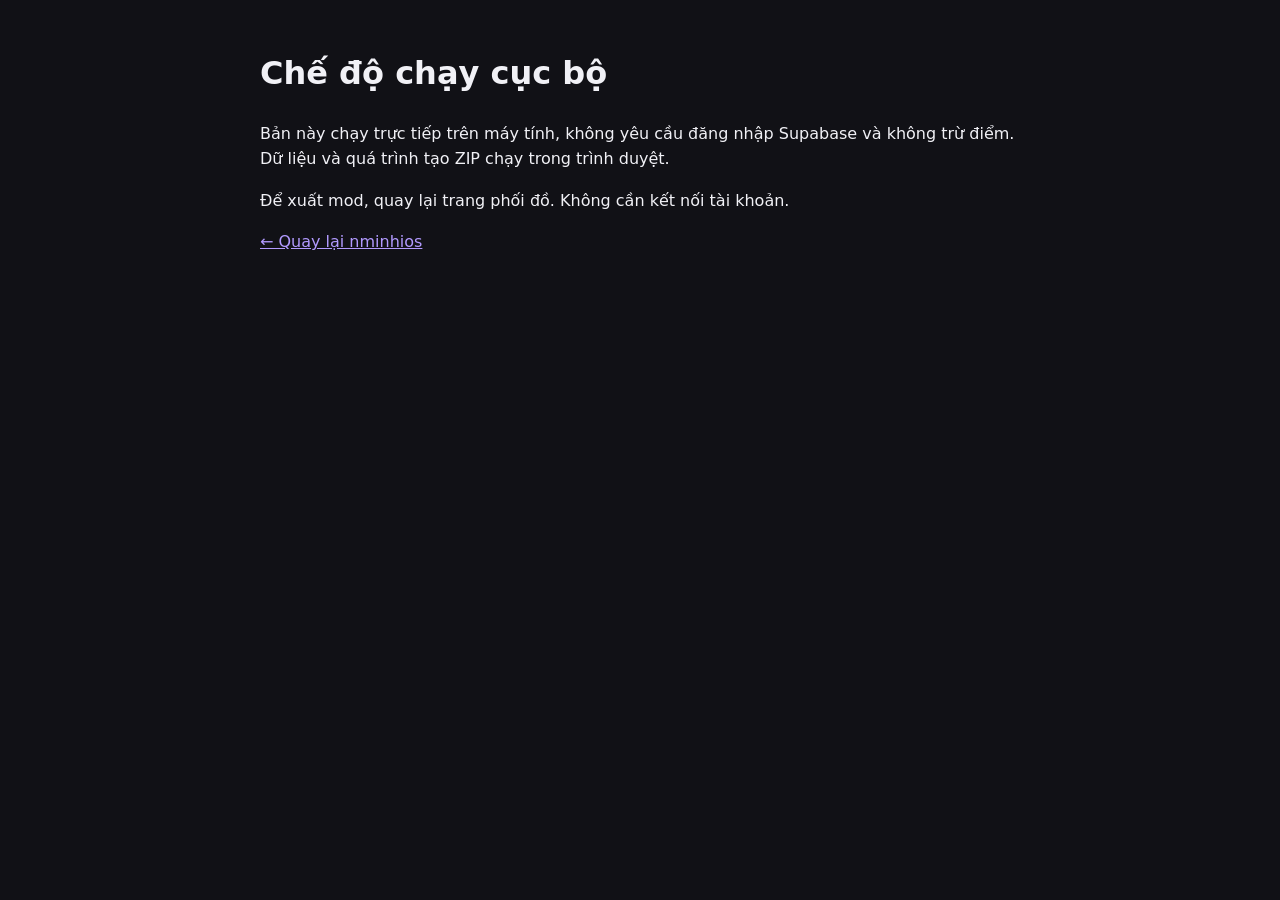
==== account.html @ 2b81d925 "Add files via upload" ====
<!doctype html><html lang="vi"><meta charset="utf-8"><meta name="viewport" content="width=device-width,initial-scale=1"><title>Chế độ chạy cục bộ</title><style>body{font:16px/1.6 system-ui;max-width:760px;margin:48px auto;padding:0 20px;background:#111116;color:#f1f1f6}a{color:#b29aff}</style><h1>Chế độ chạy cục bộ</h1><p>Bản này chạy trực tiếp trên máy tính, không yêu cầu đăng nhập Supabase và không trừ điểm. Dữ liệu và quá trình tạo ZIP chạy trong trình duyệt.</p><p>Để xuất mod, quay lại trang phối đồ. Không cần kết nối tài khoản.</p><p><a href="./index.html">← Quay lại nminhios</a></p></html>
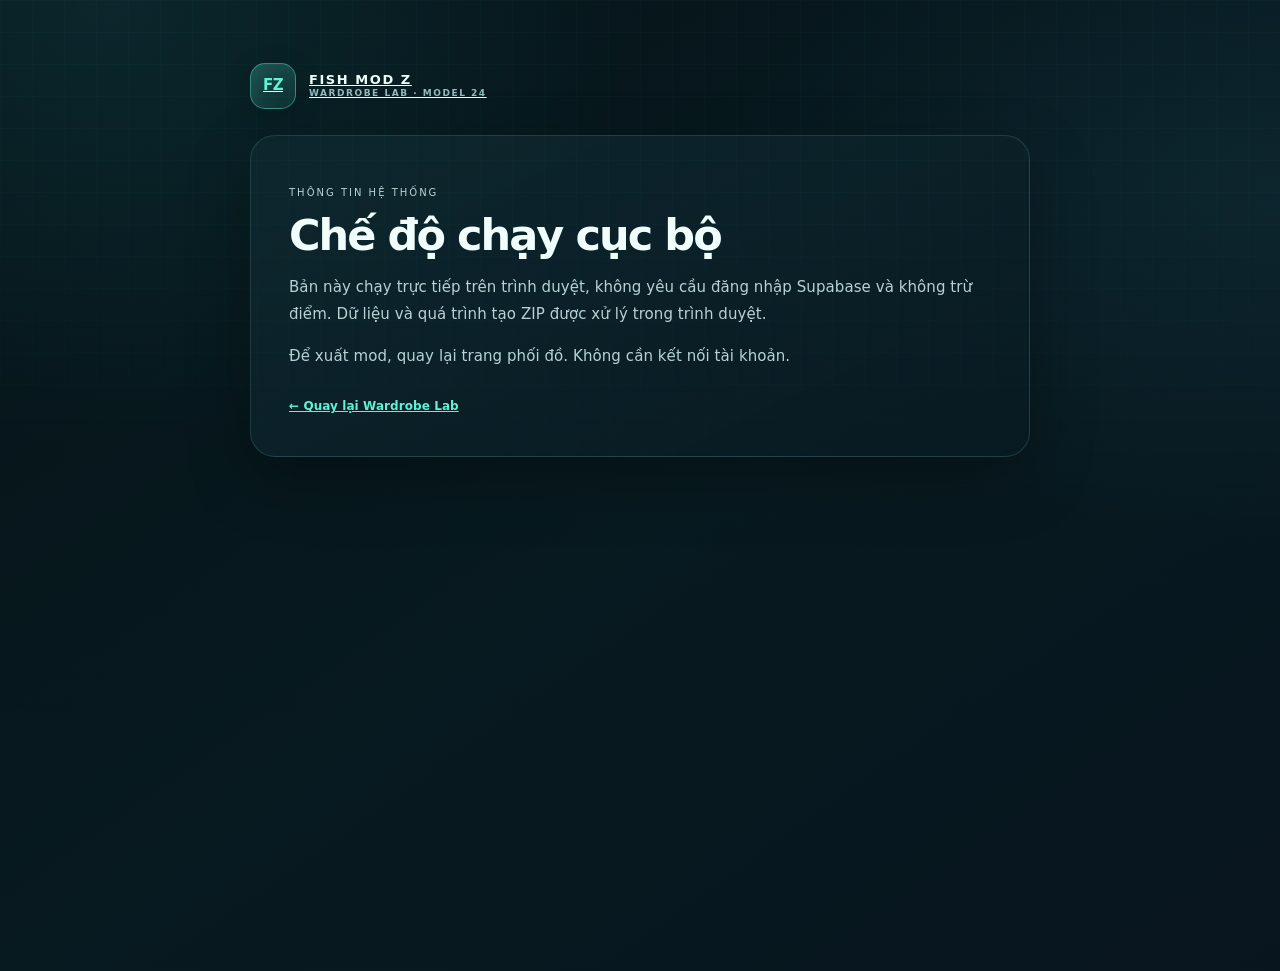
==== commit 2a82b489: "Add files via upload" ====
--- a/account.html
+++ b/account.html
@@ -1 +1,25 @@
-<!doctype html><html lang="vi"><meta charset="utf-8"><meta name="viewport" content="width=device-width,initial-scale=1"><title>Chế độ chạy cục bộ</title><style>body{font:16px/1.6 system-ui;max-width:760px;margin:48px auto;padding:0 20px;background:#111116;color:#f1f1f6}a{color:#b29aff}</style><h1>Chế độ chạy cục bộ</h1><p>Bản này chạy trực tiếp trên máy tính, không yêu cầu đăng nhập Supabase và không trừ điểm. Dữ liệu và quá trình tạo ZIP chạy trong trình duyệt.</p><p>Để xuất mod, quay lại trang phối đồ. Không cần kết nối tài khoản.</p><p><a href="./index.html">← Quay lại nminhios</a></p></html>+<!doctype html>
+<html lang="vi">
+<head>
+  <meta charset="utf-8">
+  <meta name="viewport" content="width=device-width,initial-scale=1">
+  <meta name="theme-color" content="#06151a">
+  <title>Chế độ chạy · FISH MOD Z</title>
+  <link rel="stylesheet" href="./site-redesign.css?v=20261020">
+</head>
+<body>
+  <main class="info-page">
+    <a class="brand" href="./index.html" aria-label="Quay về FISH MOD Z">
+      <span class="brandmark" aria-hidden="true">FZ</span>
+      <span class="brand-copy"><strong>FISH MOD Z</strong><small>WARDROBE LAB · MODEL 24</small></span>
+    </a>
+    <article class="info-card">
+      <p class="eyebrow">THÔNG TIN HỆ THỐNG</p>
+      <h1>Chế độ chạy cục bộ</h1>
+      <p>Bản này chạy trực tiếp trên trình duyệt, không yêu cầu đăng nhập Supabase và không trừ điểm. Dữ liệu và quá trình tạo ZIP được xử lý trong trình duyệt.</p>
+      <p>Để xuất mod, quay lại trang phối đồ. Không cần kết nối tài khoản.</p>
+      <a class="info-back" href="./index.html">← Quay lại Wardrobe Lab</a>
+    </article>
+  </main>
+</body>
+</html>
--- a/site-redesign.css
+++ b/site-redesign.css
@@ -0,0 +1,181 @@
+/* Wardrobe Lab refresh — self-contained visual layer; core app/export styles remain intact. */
+:root {
+  color-scheme: dark;
+  --bg: #06151a;
+  --panel: #0b2229;
+  --panel-strong: #0f2a31;
+  --line: rgba(126, 216, 211, .18);
+  --muted: #95b9bd;
+  --text: #eafffa;
+  --accent: #5ff2d5;
+  --green: #ffb17b;
+  --ui-shadow: 0 22px 64px rgba(0, 0, 0, .28);
+  --radius-xl: 25px;
+}
+html { min-height: 100%; text-size-adjust: 100%; -webkit-text-size-adjust: 100%; font-synthesis: none; }
+body {
+  min-height: 100vh;
+  background: radial-gradient(ellipse at 8% 0%, rgba(25, 112, 115, .22), transparent 34rem),
+              radial-gradient(ellipse at 100% 20%, rgba(35, 83, 103, .2), transparent 36rem),
+              linear-gradient(145deg, #061217 0%, #071a20 52%, #08151e 100%);
+  color: var(--text);
+  font-family: Inter, "Be Vietnam Pro", ui-sans-serif, system-ui, -apple-system, BlinkMacSystemFont, "Segoe UI", Arial, sans-serif;
+  font-size: 15px; line-height: 1.55; letter-spacing: .005em;
+  -webkit-font-smoothing: antialiased; -moz-osx-font-smoothing: grayscale;
+}
+body::before {
+  content: ""; position: fixed; inset: 0; z-index: 0; pointer-events: none;
+  background-image: linear-gradient(rgba(119, 226, 220, .025) 1px, transparent 1px), linear-gradient(90deg, rgba(119, 226, 220, .025) 1px, transparent 1px);
+  background-size: 32px 32px;
+  mask-image: linear-gradient(to bottom, black, transparent 86%);
+}
+button, input, select, textarea { font: inherit; letter-spacing: inherit; }
+button, select, a, input { -webkit-tap-highlight-color: transparent; }
+button, a, select { touch-action: manipulation; }
+button { color: inherit; }
+button:focus-visible, a:focus-visible, select:focus-visible, input:focus-visible { outline: 2px solid var(--accent); outline-offset: 3px; }
+a { color: inherit; }
+.shell { position: relative; z-index: 1; width: min(1320px, calc(100% - 52px)); }
+.topbar { height: 88px; border-bottom: 1px solid var(--line); }
+.brand { display: inline-flex; align-items: center; gap: 13px; color: var(--text); font-size: 13px; font-weight: 800; letter-spacing: .11em; }
+.brandmark { display: grid; place-items: center; width: 44px; height: 44px; border: 1px solid rgba(95,242,213,.44); border-radius: 15px; background: linear-gradient(145deg, rgba(95,242,213,.22), rgba(95,242,213,.045)); color: var(--accent); box-shadow: inset 0 0 24px rgba(95,242,213,.08), 0 8px 28px rgba(0,0,0,.18); font-size: 15px; letter-spacing: -.04em; }
+.brand-copy { display: grid; gap: 1px; }
+.brand-copy strong { font-size: 13px; line-height: 1.2; letter-spacing: .12em; }
+.brand-copy small { color: var(--muted); font-size: 9px; line-height: 1.3; letter-spacing: .17em; }
+.fish-top-actions { gap: 14px; }
+.platform { color: #b8d2d4; font-size: 11px; letter-spacing: .04em; }
+.dot { width: 7px; height: 7px; background: var(--accent); box-shadow: 0 0 12px rgba(95,242,213,.8); }
+.fish-menu-toggle { width: 44px; height: 44px; border-radius: 14px; border-color: var(--line); background: rgba(12,34,41,.7); backdrop-filter: blur(12px); }
+.fish-menu { background: #0b2229; border-color: var(--line); border-radius: 15px; box-shadow: var(--ui-shadow); }
+.fish-menu a:hover { background: rgba(95,242,213,.09); color: var(--accent); }
+.intro { padding: 42px 0 28px; align-items: center; }
+.eyebrow { color: var(--accent); font-size: 10px; letter-spacing: .2em; }
+h1 { color: #f0fffb; font-size: clamp(29px, 4vw, 43px); font-weight: 780; letter-spacing: -.045em; line-height: 1.08; }
+.sub { color: var(--muted); }
+.count { display: inline-flex; align-items: center; padding: 8px 12px; border: 1px solid var(--line); border-radius: 999px; background: rgba(10,35,42,.62); color: #bad5d6; font-size: 10px; letter-spacing: .06em; }
+.workspace { grid-template-columns: minmax(0, 1.08fr) minmax(360px, .92fr); gap: 24px; }
+.stage, .panel { border: 1px solid var(--line); border-radius: var(--radius-xl); background: linear-gradient(155deg, rgba(14,39,46,.96), rgba(8,26,33,.97)); box-shadow: var(--ui-shadow); }
+.stage { overflow: hidden; }
+.stage-head { top: 19px; left: 22px; right: 22px; }
+.character-name { font-size: 17px; letter-spacing: .16em; text-shadow: 0 4px 20px #0008; }
+.badge { border-color: rgba(95,242,213,.28); border-radius: 999px; background: rgba(6,21,26,.48); color: var(--accent); padding: 5px 10px; backdrop-filter: blur(10px); }
+#viewport { height: min(72vh, 630px); min-height: 460px; background: radial-gradient(ellipse at 50% 36%, rgba(25,105,108,.54), transparent 40%), radial-gradient(ellipse at 50% 60%, #12323a 0%, #0a1c24 55%, #08161d 100%); isolation: isolate; }
+#viewport canvas { width: 100%; height: 100%; display: block; touch-action: none; }
+#viewport canvas:not(#web-skeleton-overlay) { position: relative; z-index: 1; cursor: grab; }
+#viewport canvas:not(#web-skeleton-overlay):active { cursor: grabbing; }
+#viewport #web-skeleton-overlay { position: absolute; inset: 0; z-index: 2; width: 100%; height: 100%; pointer-events: none; display: none; }
+#viewport.web-mode #web-skeleton-overlay { display: block; }
+.watermark { top: 14%; color: rgba(212,255,247,.035); font-size: clamp(65px, 9vw, 112px); letter-spacing: .16em; }
+#fallback { z-index: 1; }
+.preview-message { z-index: 3; color: #a9c7ca; font-size: 12px; }
+.stage-footer { align-items: center; flex-wrap: wrap; padding: 16px 19px; border-top: 1px solid var(--line); background: rgba(4,18,23,.46); }
+.hint { max-width: 260px; color: #92b6b9; font-size: 10px; line-height: 1.55; }
+.view-tools { display: flex; flex-wrap: wrap; align-items: center; gap: 8px; }
+.small-button { min-height: 36px; padding: 7px 11px; border: 1px solid rgba(146,207,208,.22); border-radius: 11px; background: rgba(18,47,54,.56); color: #d8f5f1; font-size: 11px; transition: border-color .18s, background .18s, transform .18s; }
+.small-button:hover { border-color: rgba(95,242,213,.52); background: rgba(95,242,213,.09); }
+.small-button:active { transform: translateY(1px); }
+.web-toggle { display: inline-flex; align-items: center; justify-content: center; gap: 6px; border-color: rgba(95,242,213,.36) !important; background: rgba(7,24,29,.18) !important; color: #bafbf0 !important; box-shadow: none !important; backdrop-filter: blur(9px); }
+.web-toggle[aria-pressed="true"] { border-color: rgba(95,242,213,.78) !important; background: rgba(95,242,213,.08) !important; color: #edfffb !important; }
+.stage.is-translucent { border-color: rgba(95,242,213,.48); box-shadow: 0 22px 70px rgba(0,0,0,.3), 0 0 0 1px rgba(95,242,213,.045); }
+.stage.is-translucent .badge { color: #051f1d; background: var(--accent); border-color: transparent; }
+.panel { padding: clamp(19px, 2.2vw, 29px); }
+.preset { border-color: rgba(137,200,203,.22); background: #102b32; color: var(--text); border-radius: 14px; }
+.preset:hover { border-color: rgba(95,242,213,.45); background: #12343a; }
+.preset[aria-pressed="true"] { border-color: var(--accent); background: rgba(95,242,213,.10); color: var(--text); }
+.preset-num, .preset-detail { color: var(--muted); }
+.choice-card, .package-card { border-color: rgba(137,200,203,.20); background: #10272e; color: var(--text); border-radius: 14px; }
+.choice-card:hover, .package-card:hover { border-color: rgba(95,242,213,.45); background: #12343a; }
+.choice-card.active { border-color: var(--accent); background: rgba(95,242,213,.1); box-shadow: inset 0 0 0 1px rgba(95,242,213,.18); }
+.choice-card small, .package-card small { color: var(--muted); }
+.panel-title { display: flex; align-items: center; gap: 10px; margin-bottom: 20px; color: #e9fffa; font-size: 19px; letter-spacing: -.025em; }
+.form-row { grid-template-columns: 110px minmax(0,1fr); gap: 12px; margin: 13px 0; }
+.form-row label, .fixed-label { display: flex; align-items: center; gap: 7px; color: #b5d5d6; font-size: 11px; font-weight: 650; white-space: normal; }
+.category-icon, .row-icon.category-icon { width: 26px !important; height: 26px !important; flex: 0 0 26px; object-fit: contain; }
+.select-wrap::after { top: 8px; color: var(--accent); }
+select { width: 100%; min-height: 46px; padding: 10px 36px 10px 13px; border: 1px solid rgba(137,200,203,.23); border-radius: 12px; background: #102b32; color: var(--text); font-size: 12px; line-height: 1.35; }
+select option { background: #0b2229; color: var(--text); }
+.fixed-value { min-height: 46px; border: 1px solid rgba(137,200,203,.14); border-radius: 12px; background: rgba(7,24,29,.7); color: #e3faf5; }
+.form-divider { height: 1px; margin: 22px 0; background: linear-gradient(90deg, transparent, var(--line), transparent); }
+.action-note { color: #8eafb3; font-size: 10px; }
+.mix-tools { gap: 10px; }
+.mix-tools button { min-height: 42px; border-color: rgba(137,200,203,.21); border-radius: 12px; background: rgba(7,24,29,.28); color: #c8e5e3; font-size: 11px; }
+.mix-tools button:hover { background: rgba(95,242,213,.08); border-color: rgba(95,242,213,.42); }
+.download-area { margin-top: 24px; padding-top: 23px; border-top: 1px solid var(--line); }
+.selection-caption { color: #86aeb1; font-size: 9px; letter-spacing: .19em; }
+.selection-summary { min-height: 45px; color: #d6f0eb; font-size: 11px; line-height: 1.7; }
+.download { min-height: 49px; border: 1px solid transparent; border-radius: 13px; background: linear-gradient(120deg, #5ff2d5, #a0ffe5); color: #06221f; box-shadow: 0 10px 26px rgba(39,202,175,.15); font-size: 12px; font-weight: 800; }
+.download:hover { background: linear-gradient(120deg, #8fffe7, #c9fff1); }
+#download-all { border-color: rgba(95,242,213,.28); background: rgba(95,242,213,.07); color: #c7fff3; box-shadow: none; }
+#download-all:hover { background: rgba(95,242,213,.13); }
+.download:disabled { background: #213a3b; border-color: #294848; color: #789d9b; box-shadow: none; }
+.status { min-height: 22px; color: #8db2b4; font-size: 10px; line-height: 1.6; }
+.status.error { color: #ffb5a8; }
+footer { padding: 30px 0 34px; color: #719499; font-size: 10px; }
+.item-picker-button { min-height: 46px; padding: 6px 10px; border-color: rgba(137,200,203,.23); border-radius: 12px; background: #102b32; color: var(--text); }
+.item-picker-button:hover { border-color: rgba(95,242,213,.5); background: #12343a; }
+.item-picker-button img, .item-picker-option img { border-radius: 8px; }
+.item-picker-dialog { padding: 17px; border-color: rgba(95,242,213,.24); border-radius: 20px; background: #0b2229; color: var(--text); box-shadow: 0 28px 90px rgba(0,0,0,.6); }
+.item-picker-head button { background: rgba(95,242,213,.06); color: var(--text); }
+.item-picker-search { border-color: rgba(137,200,203,.24); border-radius: 11px; background: #06151a; color: var(--text); }
+.item-picker-option { background: #0e2930; color: var(--text); }
+.item-picker-option:hover, .item-picker-option[aria-selected="true"] { border-color: rgba(95,242,213,.42); background: rgba(95,242,213,.085); }
+.item-picker-option:focus-visible, .item-picker-button:focus-visible { outline-color: var(--accent); }
+#mod-progress { background: rgba(1,9,12,.8) !important; backdrop-filter: blur(12px); }
+#mod-progress .mod-progress-card { border: 1px solid rgba(95,242,213,.38) !important; border-radius: 22px !important; background: #0b2229 !important; color: var(--text) !important; box-shadow: var(--ui-shadow); }
+#mod-progress .mod-progress-heading { font-size: 18px; letter-spacing: -.02em; }
+#mod-progress .mod-progress-card progress { accent-color: var(--accent) !important; }
+#mod-progress .mod-progress-card p { color: var(--muted) !important; }
+#mod-progress .mod-progress-card button { border: 1px solid rgba(137,200,203,.28) !important; border-radius: 11px !important; background: rgba(95,242,213,.08) !important; color: var(--text) !important; }
+@media (max-width: 900px) {
+  .shell { width: calc(100% - 36px); }
+  .workspace { grid-template-columns: minmax(0,1fr); gap: 18px; }
+  .stage { position: relative; top: auto; }
+  #viewport { height: min(67vh, 570px); min-height: 400px; }
+  .panel { padding: 23px; }
+}
+@media (max-width: 540px) {
+  .shell { width: calc(100% - 24px); }
+  .topbar { height: 72px; }
+  .brand { gap: 9px; font-size: 10px; letter-spacing: .06em; }
+  .brandmark { width: 37px; height: 37px; border-radius: 12px; }
+  .brand-copy strong { font-size: 11px; }
+  .brand-copy small { font-size: 8px; letter-spacing: .1em; }
+  .fish-top-actions { gap: 7px; }
+  .fish-top-actions .platform { display: none; }
+  .fish-menu-toggle { width: 40px; height: 40px; }
+  .intro { padding: 28px 0 20px; align-items: flex-start; }
+  h1 { font-size: 29px; }
+  .count { display: none; }
+  .workspace { gap: 15px; }
+  #viewport { height: 405px; min-height: 360px; }
+  .stage-head { top: 15px; left: 16px; right: 16px; }
+  .character-name { font-size: 15px; }
+  .stage-footer { padding: 12px; gap: 9px; }
+  .hint { max-width: none; width: 100%; font-size: 10px; }
+  .view-tools { width: 100%; display: grid; grid-template-columns: 1.2fr 1fr 1fr; gap: 6px; }
+  .small-button { min-width: 0; padding: 8px 6px; font-size: 10px; }
+  .web-toggle { white-space: nowrap; }
+  .panel { padding: 17px; }
+  .panel-title { margin-bottom: 16px; font-size: 17px; }
+  .form-row { grid-template-columns: 87px minmax(0,1fr); gap: 7px; margin: 10px 0; }
+  .form-row label { gap: 5px; font-size: 10px; }
+  .category-icon, .row-icon.category-icon { width: 22px !important; height: 22px !important; flex-basis: 22px; }
+  .item-picker-button { min-height: 43px; font-size: 11px; }
+  .item-picker-button img { width: 31px; height: 31px; }
+  .mix-tools { gap: 7px; }
+  .mix-tools button { padding: 8px 7px; font-size: 10px; }
+  footer { gap: 6px; }
+}
+@media (prefers-reduced-motion: reduce) {
+  *, *::before, *::after { scroll-behavior: auto !important; animation-duration: .01ms !important; animation-iteration-count: 1 !important; transition-duration: .01ms !important; }
+}
+
+/* Shared styling for secondary informational pages. */
+.info-page { width: min(780px, calc(100% - 32px)); margin: clamp(28px, 7vh, 70px) auto; }
+.info-page .brand { margin-bottom: 26px; }
+.info-card { padding: clamp(22px, 5vw, 38px); border: 1px solid var(--line); border-radius: var(--radius-xl); background: linear-gradient(155deg, rgba(14,39,46,.96), rgba(8,26,33,.97)); box-shadow: var(--ui-shadow); }
+.info-card h1 { margin: 0 0 16px; }
+.info-card p { color: #b8d2d4; line-height: 1.8; }
+.info-card strong { color: #eafffa; }
+.info-back { display: inline-flex; align-items: center; gap: 8px; margin-top: 12px; color: var(--accent); font-size: 12px; font-weight: 700; }
+.info-back:hover { text-decoration: underline; }
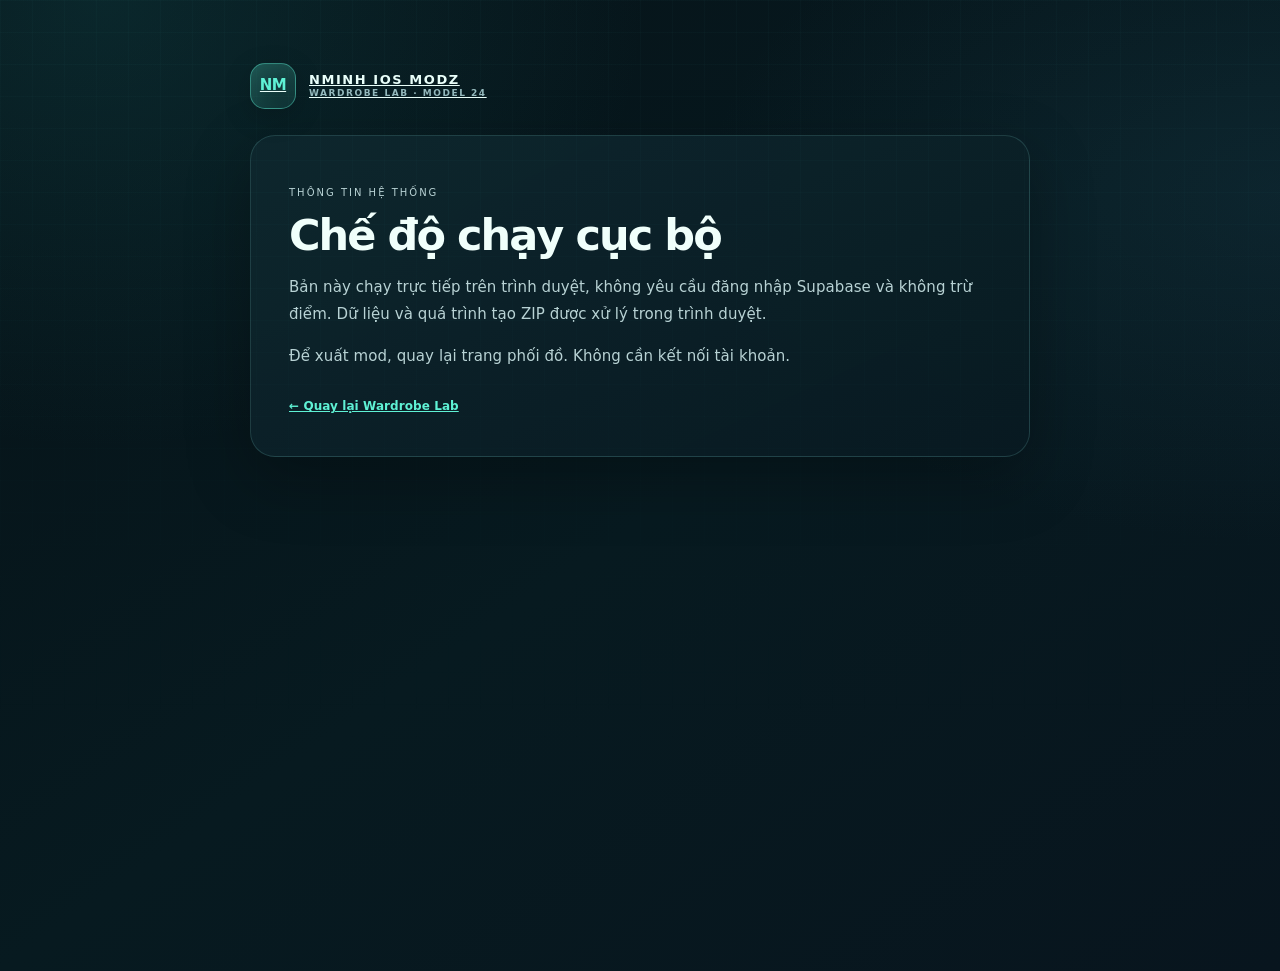
==== commit 884888cc: "Add files via upload" ====
--- a/account.html
+++ b/account.html
@@ -9,9 +9,9 @@
 </head>
 <body>
   <main class="info-page">
-    <a class="brand" href="./index.html" aria-label="Quay về FISH MOD Z">
-      <span class="brandmark" aria-hidden="true">FZ</span>
-      <span class="brand-copy"><strong>FISH MOD Z</strong><small>WARDROBE LAB · MODEL 24</small></span>
+    <a class="brand" href="./index.html" aria-label="Quay về NMINH IOS MODZ">
+      <span class="brandmark" aria-hidden="true">NM</span>
+      <span class="brand-copy"><strong>NMINH IOS MODZ</strong><small>WARDROBE LAB · MODEL 24</small></span>
     </a>
     <article class="info-card">
       <p class="eyebrow">THÔNG TIN HỆ THỐNG</p>
